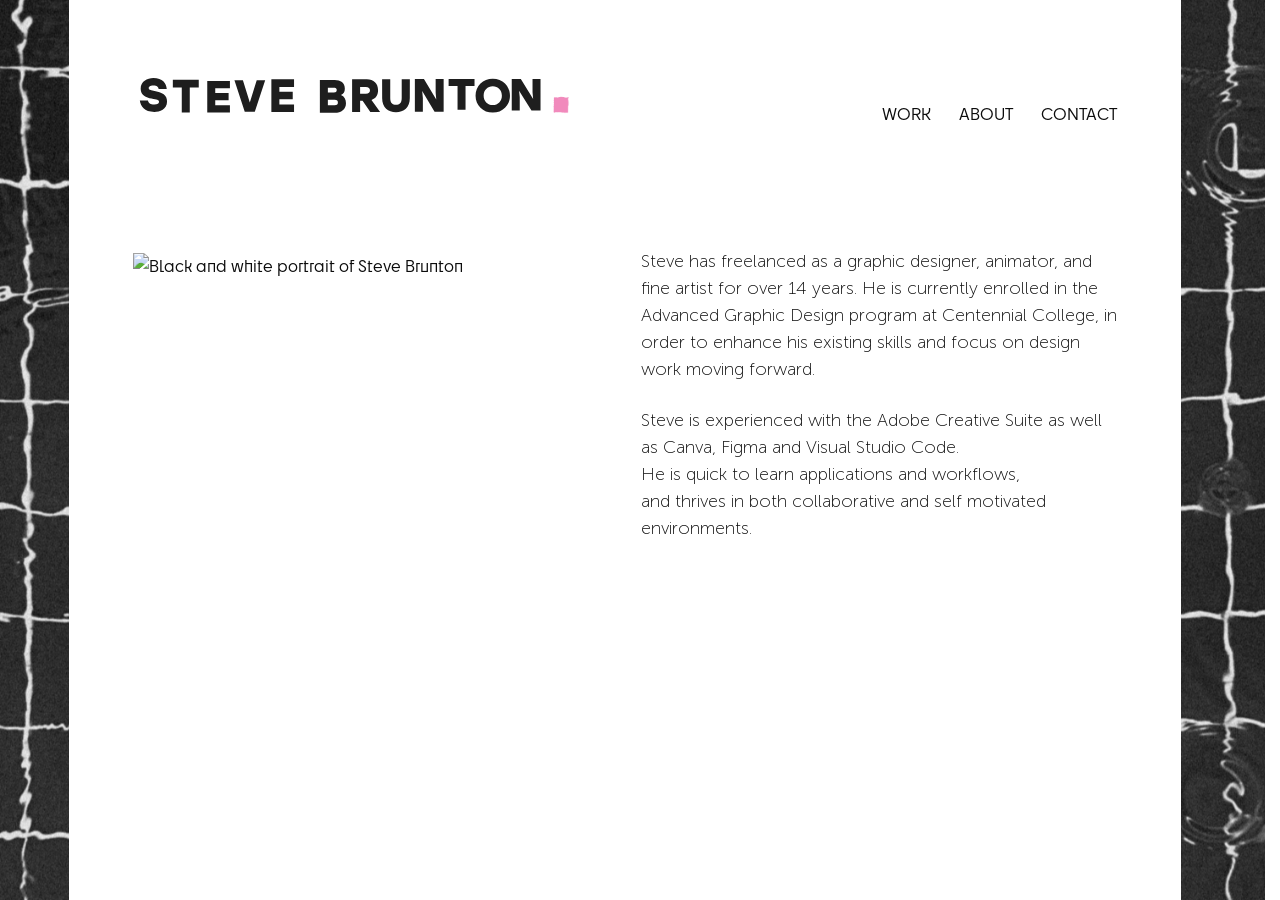
==== about.html @ caf9399c "Update about.html" ====
<!DOCTYPE html>
<html lang="en">
<head>
    <meta charset="UTF-8">
    <meta name="viewport" content="width=device-width, initial-scale=1.0">
    <title>About | Steve Brunton</title>
    <meta name="description" content="Learn about Steve Brunton, a Toronto-based graphic designer.">
    
    <meta property="og:title" content="About | Steve Brunton">
    <meta property="og:description" content="Learn about Steve Brunton, a Toronto-based graphic designer.">
    <meta property="og:image" content="https://www.stevebrunton.com/images/headshot.png">
    <meta property="og:url" content="https://www.stevebrunton.com/about.html">
    
    <link rel="icon" type="image/png" href="images/favicon.png">
    <link rel="preload" as="image" href="images/bg2.avif">
    <link rel="stylesheet" href="css/style.css">
</head>
<body>
    <div class="bg-layer"></div>

    <div class="site-wrapper">
        <header>
            <div class="logo-container">
                <a href="index.html">
                    <img src="images/logo1.svg" class="main-logo" alt="Steve Brunton Logo">
                </a>
            </div>
            <nav class="main-nav" aria-label="Main Navigation">
                <a href="index.html">Work</a>
                <a href="about.html" class="active">About</a>
                <a href="contact.html">Contact</a>
            </nav>
        </header>

        <main>
            <article class="about-section">
                <div class="about-image-container">
                    <img src="images/headshot.png" alt="Black and white portrait of Steve Brunton">
                </div>
                <div class="about-text">
                    <p>Steve has freelanced as a graphic designer, animator, and fine artist for over 14 years. He is currently enrolled in the Advanced Graphic Design program at Centennial College, in order to enhance his existing skills and focus on design work moving forward.</p>
                    <p>Steve is experienced with the Adobe Creative Suite as well<span class="desktop-br"><br></span> as Canva, Figma and Visual Studio Code. <span class="desktop-br"><br></span> He is quick to learn applications and workflows,<span class="desktop-br"><br></span> and thrives in both collaborative and self motivated environments.</p>
                </div>
            </article>
        </main>
    </div>
    <script src="https://code.jquery.com/jquery-3.7.1.min.js"></script>
    <script src="js/script.js"></script>
</body>
</html>
---- css/style.css ----
/* - 0. FONT FAMILY - */
@font-face { font-family: 'Cy'; src: url('../fonts/cy-thin.ttf') format('truetype'); font-weight: 100; }
@font-face { font-family: 'Cy'; src: url('../fonts/cy-regular.ttf') format('truetype'); font-weight: 400; }
@font-face { font-family: 'Cy'; src: url('../fonts/cy-bold.ttf') format('truetype'); font-weight: 700; }
@font-face { font-family: 'Cy'; src: url('../fonts/cy-black.ttf') format('truetype'); font-weight: 900; }
@font-face { font-family: 'MuseoSans'; src: url('../fonts/MuseoSans-100.ttf') format('truetype'); font-weight: 100; }

/* - 1. DESIGN SYSTEM / TOKENS - */
:root {
    --container-width: 1112px;
    --grid-gap: 24px;
    --thumb-width: 480px;
    --thumb-height: 300px;
    --Grey-950: #0c0c0c;
    --Grey-100: #f0f0f0;
    --Grey-50: #ffffff;
    --Primary-Pink-500: #DA588C;
    --Red-500: #ef4337df;
    --Red-800: #A6190E;
    --Red-1000: #9d3f37;
    --Red-1100: #b97a74;
    --Pink-925: #77243D;
    --Pink-950: #480F21;
    --Pink-900: #C83A6C;
    --Blue-400: #5ca5b0;
    --Primary-Red-900: #8C1C13;
    --Red-300: #FFA39C;
    --Yellow-400: #eac946e2;
    --BrownYellow: #847127; 
    --Pink-400: #E680AB;
    --Blue-500: #498791;
    --Green-100: #70b190e9; 
    --Green-200: #79a779; 
    --Cream-100: #F0EBD3;
    --black: var(--Grey-950);
    --white: var(--Grey-50);
    --light-grey: var(--Grey-100);
    --pink: var(--Primary-Pink-500);
    --red: var(--Red-500);
    --btn-main: var(--Red-800);
    --btn-hover: var(--Pink-925);
    --btn-active: var(--Pink-950);
    --space-xs: 4px; --space-s: 8px; --space-m: 16px; --space-l: 24px; --space-xl: 64px; --space-xxl: 128px;
    --font-main: 'Cy', sans-serif;
}

/* - 2. GLOBAL STYLES - */
html, body { 
    overflow-x: hidden; 
    width: 100%; 
    scrollbar-gutter: stable; 
}
body { font-family: var(--font-main); color: var(--black); line-height: 1.5; margin: 0; padding: 0; background-color: var(--white); -webkit-font-smoothing: antialiased;
font-variant-ligatures: no-contextual;
    font-feature-settings: "calt" 0; }
h3 { font-size: 32px; font-weight: 700; text-transform: uppercase; letter-spacing: 2px; margin: 0; }
p { font-size: 16px; font-weight: 400; margin-bottom: var(--space-l); }
a { font-size: 16px; text-transform: uppercase; text-decoration: none; color: var(--black); transition: color 0.2s; }

/* - 3. LAYOUT & HEADER - */
.bg-layer { 
    position: fixed; top: 0; left: 0; width: 100vw; height: 100vh;
    background-image: url('../images/bg2.avif');
    background-size: cover; background-position: center; background-repeat: no-repeat;
    z-index: -100;
}

.site-wrapper { position: relative; z-index: 10; width: var(--container-width); max-width: 100vw; margin: 0 auto; background-color: var(--white); padding: var(--space-xl); box-sizing: border-box; min-height: 100vh; display: flex; flex-direction: column; }

header { display: flex; justify-content: space-between; align-items: flex-end; margin-bottom: var(--space-xxl); }
main { flex-grow: 1; }

.logo-container { position: relative; display: inline-block; width: 100%; max-width: 448px; box-sizing: border-box; }
.main-logo { display: block; width: 100%; height: auto; max-width: 100%; }

.main-nav a { 
    margin-left: var(--space-l); 
    font-weight: 400; 
    color: var(--black); 
    transition: color 0.2s;
}

.main-nav a:hover { color: var(--pink) !important; }
.main-nav a:active { color: var(--red) !important; }
.main-nav a.active { font-weight: 400; }

/* - 4. GALLERY GRID - */
.gallery-grid { 
    display: grid; 
    grid-template-columns: repeat(2, var(--thumb-width)); 
    gap: var(--grid-gap); 
    justify-content: center; 
    visibility: hidden; 
}

.gallery-grid.loaded {
    visibility: visible; 
}

.gallery-item { position: relative; width: var(--thumb-width); height: var(--thumb-height); background-color: var(--light-grey); background-size: cover; background-position: center; cursor: pointer; }
.gallery-item::after { content: ""; position: absolute; top: 0; left: 0; width: 100%; height: 100%; opacity: 0; transition: opacity 0.2s; z-index: 1; }

.gallery-item:nth-child(1)::after { background-color: var(--Red-1000); }
.gallery-item:nth-child(2)::after { background-color: var(--Green-200); }
.gallery-item:nth-child(3)::after { background-color: var(--Red-1100); }
.gallery-item:nth-child(4)::after { background-color: var(--BrownYellow); }
.gallery-item:nth-child(5)::after { background-color: var(--Yellow-400); }
.gallery-item:nth-child(6)::after { background-color: var(--Blue-400); }
.gallery-item:nth-child(7)::after { background-color: var(--Green-100); }
.gallery-item:nth-child(8)::after { background-color: var(--Red-300); }

.gallery-item:hover::after,
.gallery-item.touch-active::after { opacity: 0.8; }

/* - 5. ABOUT PAGE - */
.about-section { max-width: 1000px; margin: 0 auto; display: flex; align-items: flex-start; gap: var(--space-xl); text-align: left; }
.about-image-container { flex: 0 0 444px; margin: 0; }
.about-image-container img { width: 100%; height: auto; }
.about-text { flex: 1; }
.about-text p { 
    font-family: 'MuseoSans', sans-serif; 
    font-weight: 100;
    font-size: 18px; 
}
.about-text p:first-child { margin-top: -5px; }

.desktop-br { display: inline; }

/* - 6. CONTACT PAGE - */
.contact-section { 
    max-width: 600px; 
    margin: 0 auto; 
    text-align: center;
    min-height: 480px; 
    display: flex;
    flex-direction: column;
    justify-content: center;
    align-items: center;
}

.contact-form { 
    width: 100%; 
    display: flex; 
    flex-direction: column; 
    gap: var(--space-l); 
    text-align: left; 
}

.form-group { display: flex; flex-direction: column; gap: var(--space-s); }
.form-group label { font-size: 14px; }
.contact-form input, .contact-form textarea { font-family: var(--font-main); font-size: 16px; padding: var(--space-m); border: 1px solid var(--black); background: transparent; outline: none; }

.submit-btn { 
    font-family: var(--font-main); 
    font-size: 18px; 
    font-weight: 700; 
    text-transform: uppercase; 
    padding: var(--space-m); 
    background-color: var(--btn-main); 
    color: var(--white); 
    border: none; 
    cursor: pointer; 
    transition: background-color 0.2s; 
}

.submit-btn:hover { background-color: var(--btn-hover); }
.submit-btn:active { background-color: var(--btn-active); }

#success-message h3 { margin: 0; color: var(--pink); }

/* - 7. LIGHTBOX - */
.lightbox-container { display: none; position: fixed; z-index: 1000; top: 0; left: 0; width: 100%; height: 100%; height: 100dvh; background-color: rgba(0,0,0,0.95); align-items: center; justify-content: center; }
.lightbox-content { display: flex; flex-direction: column; max-width: 90%; max-height: 90%; width: 100%; align-items: center; z-index: 1002; position: relative;}
.project-text { margin-bottom: var(--space-m); color: var(--white); text-align: center; }
#project-title { font-weight: 700; margin-bottom: var(--space-s); }

#page-counter { color: var(--pink); font-weight: 700; font-size: 14px; letter-spacing: 2px; margin-top: var(--space-m); visibility: hidden; }

#lightbox-img { max-width: 100%; max-height: 70vh; object-fit: contain; cursor: pointer; }

.close-btn { position: absolute; top: 32px; right: 48px; color: var(--white); font-size: 48px; cursor: pointer; z-index: 1003; transition: color 0.2s;}
.nav-btn { position: absolute; top: 50%; transform: translateY(-50%); color: var(--white); font-size: 64px; cursor: pointer; user-select: none; padding: 24px; z-index: 1003; transition: color 0.2s;}
.prev-btn { left: 16px; }
.next-btn { right: 16px; }

.nav-btn:hover, .close-btn:hover { color: var(--pink); }

/* - 8. RESPONSIVENESS (TABLETS) - */
@media (max-width: 1150px) {
    .site-wrapper { padding: 32px; }
    header { flex-direction: column; align-items: center; gap: 32px; text-align: center; }
    .main-nav { display: flex; justify-content: center; gap: var(--space-l); }
    .main-nav a { margin-left: 0; } 
    .gallery-grid { grid-template-columns: repeat(2, 1fr); gap: 16px; }
    .gallery-item { width: 100%; height: auto; aspect-ratio: 480 / 300; }
    
    .about-section { flex-direction: column; text-align: left; align-items: flex-start; }
    .about-text { width: 100%; }
    .about-image-container { flex: 0 0 auto; margin-bottom: var(--space-l); width: 100%; max-width: 444px; } 
    
    .desktop-br { display: none; }
}

/* - 9. RESPONSIVENESS (PHONES) - */
@media (max-width: 768px) {
    .site-wrapper { padding: 16px; } 
    header { gap: 24px; margin-bottom: 48px; }
    .gallery-grid { gap: 8px; } 
    .bg-layer { display: none !important; } 
    
    /* Pulled the text up exactly 8px beneath the photo */
    .about-image-container { margin-bottom: 8px !important; }

    /* The Ultimate Scroll Lock + Darkened Background */
    .lightbox-container {
        position: fixed; 
        top: 0; 
        left: 0; 
        width: 100vw; 
        height: 100dvh;
        overflow: hidden; 
        overscroll-behavior: none; 
        padding: 0;
        flex-direction: column; 
        justify-content: center; 
        align-items: center;
        background-color: rgba(0, 0, 0, 0.98) !important;
    }

    .close-btn { 
        position: absolute; 
        top: 16px; 
        right: 20px; 
        font-size: 32px; 
        line-height: 1; 
        z-index: 1010;
        padding: 8px; 
    }

    .lightbox-content { 
        display: flex;
        flex-direction: column;
        justify-content: center; 
        align-items: center;
        width: 100%; 
        max-height: calc(100dvh - 160px); 
        padding: 0 16px; 
        box-sizing: border-box;
    }

    .project-text { 
        flex-shrink: 0; 
        text-align: center; 
        margin-bottom: 16px; 
        width: 100%;
    }
    
    #project-title { font-size: 28px; margin-bottom: 4px; line-height: 1.1; }
    #project-desc { font-size: 14px; margin-bottom: 0; }

    #lightbox-img { 
        flex-grow: 0; 
        max-height: 50vh; 
        width: auto; 
        max-width: 100%; 
        object-fit: contain; 
    }

    #page-counter { 
        margin-top: 12px; 
        text-align: center; 
        flex-shrink: 0; 
    }

    .nav-btn { 
        position: absolute; 
        bottom: 30px; 
        top: auto; 
        transform: none; 
        font-size: 36px; 
        padding: 16px 24px; 
        z-index: 1010; 
        font-weight: normal; 
    }
    
    .prev-btn { left: 10vw; } 
    .next-btn { right: 10vw; } 
}
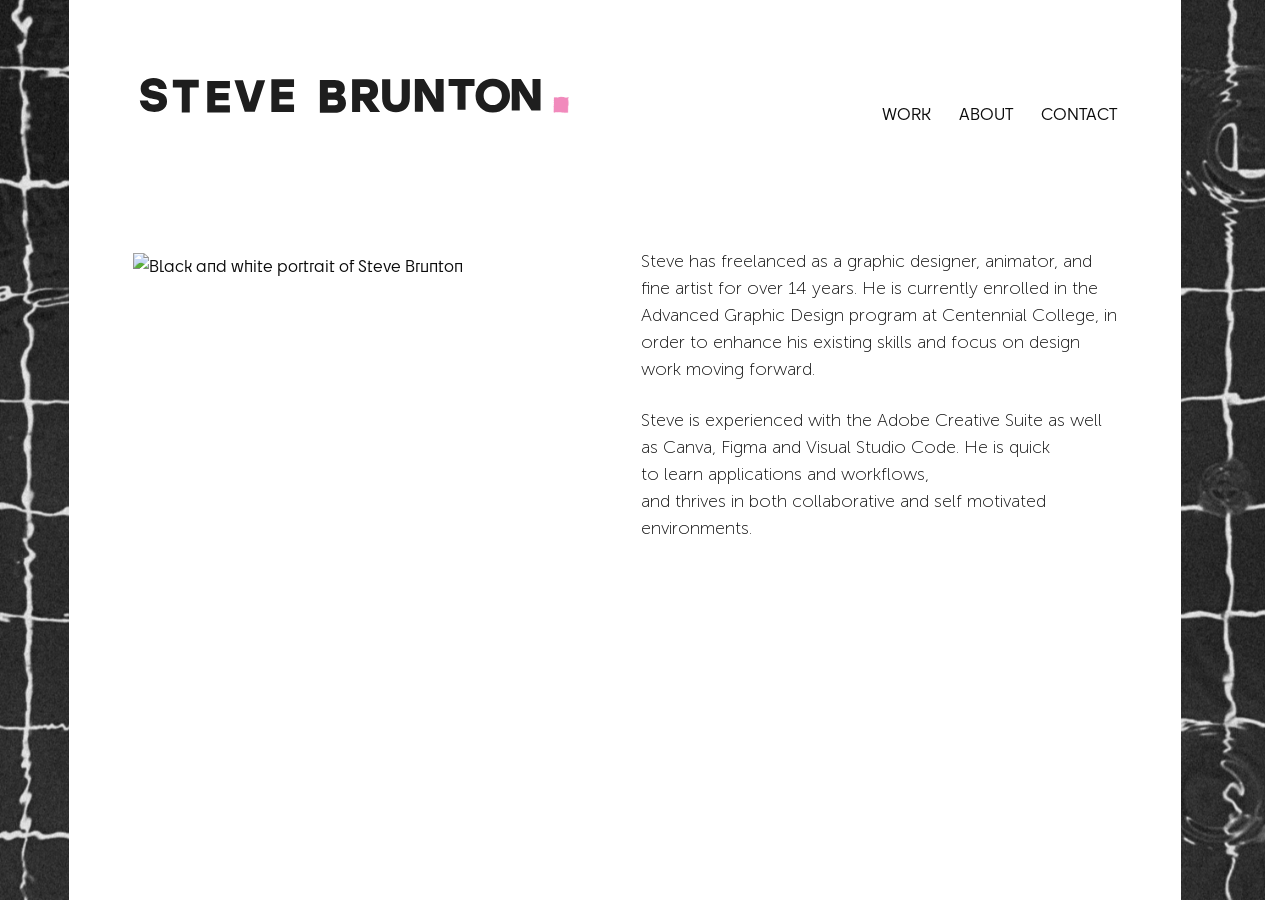
==== commit c01b4df5: "Update about.html" ====
--- a/about.html
+++ b/about.html
@@ -39,7 +39,7 @@
                 </div>
                 <div class="about-text">
                     <p>Steve has freelanced as a graphic designer, animator, and fine artist for over 14 years. He is currently enrolled in the Advanced Graphic Design program at Centennial College, in order to enhance his existing skills and focus on design work moving forward.</p>
-                    <p>Steve is experienced with the Adobe Creative Suite as well<span class="desktop-br"><br></span> as Canva, Figma and Visual Studio Code. <span class="desktop-br"><br></span> He is quick to learn applications and workflows,<span class="desktop-br"><br></span> and thrives in both collaborative and self motivated environments.</p>
+                    <p>Steve is experienced with the Adobe Creative Suite as well<span class="desktop-br"><br></span> as Canva, Figma and Visual Studio Code. He is quick<span class="desktop-br"><br></span> to learn applications and workflows,<span class="desktop-br"><br></span> and thrives in both collaborative and self motivated environments.</p>
                 </div>
             </article>
         </main>
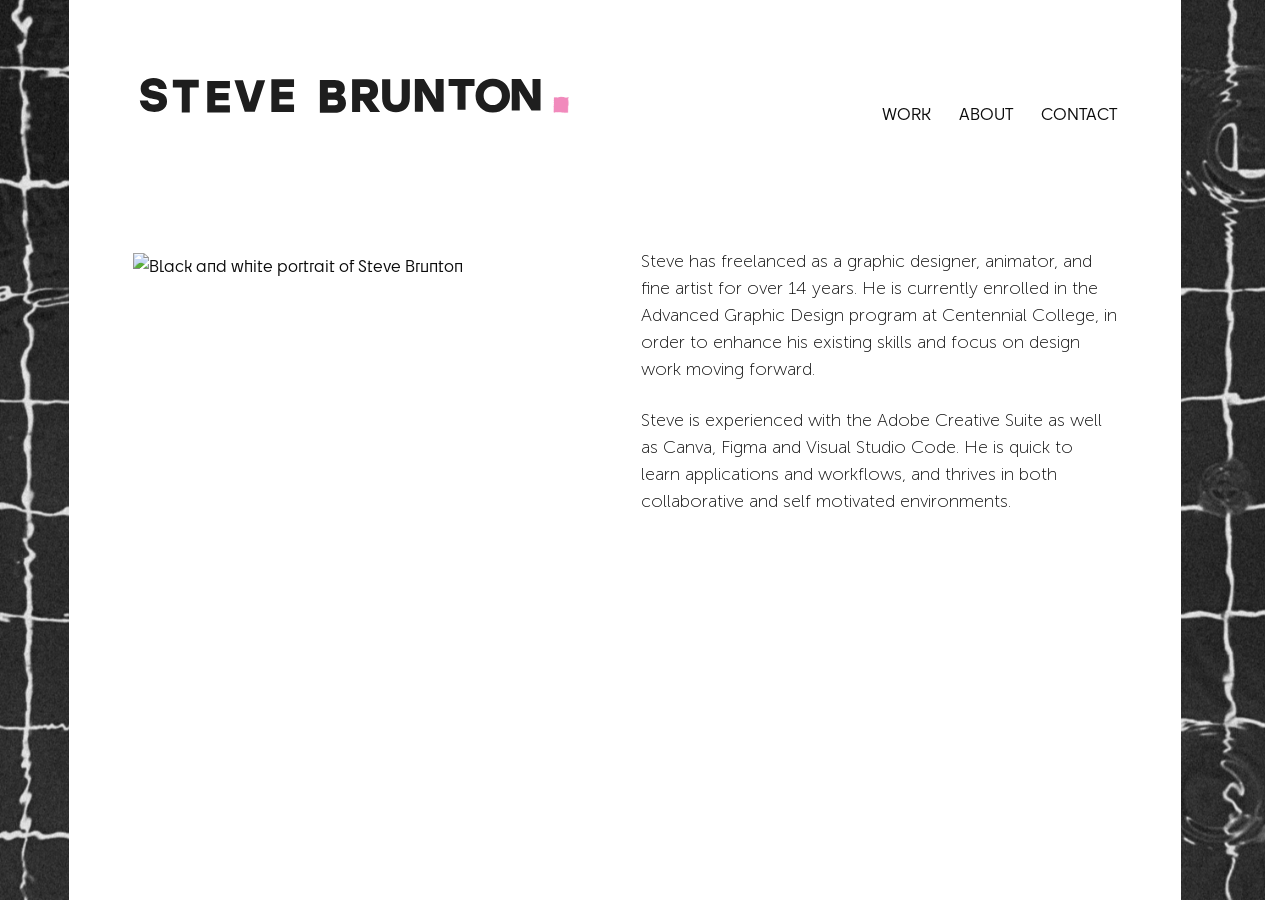
==== commit 7f91ff27: "Update about.html" ====
--- a/about.html
+++ b/about.html
@@ -39,7 +39,7 @@
                 </div>
                 <div class="about-text">
                     <p>Steve has freelanced as a graphic designer, animator, and fine artist for over 14 years. He is currently enrolled in the Advanced Graphic Design program at Centennial College, in order to enhance his existing skills and focus on design work moving forward.</p>
-                    <p>Steve is experienced with the Adobe Creative Suite as well<span class="desktop-br"><br></span> as Canva, Figma and Visual Studio Code. He is quick<span class="desktop-br"><br></span> to learn applications and workflows,<span class="desktop-br"><br></span> and thrives in both collaborative and self motivated environments.</p>
+                    <p>Steve is experienced with the Adobe Creative Suite as well<span class="desktop-br"><br></span> as Canva, Figma and Visual Studio Code. He is quick to<span class="desktop-br"><br></span> learn applications and workflows, and thrives in both<span class="desktop-br"><br></span> collaborative and self motivated environments.</p>
                 </div>
             </article>
         </main>
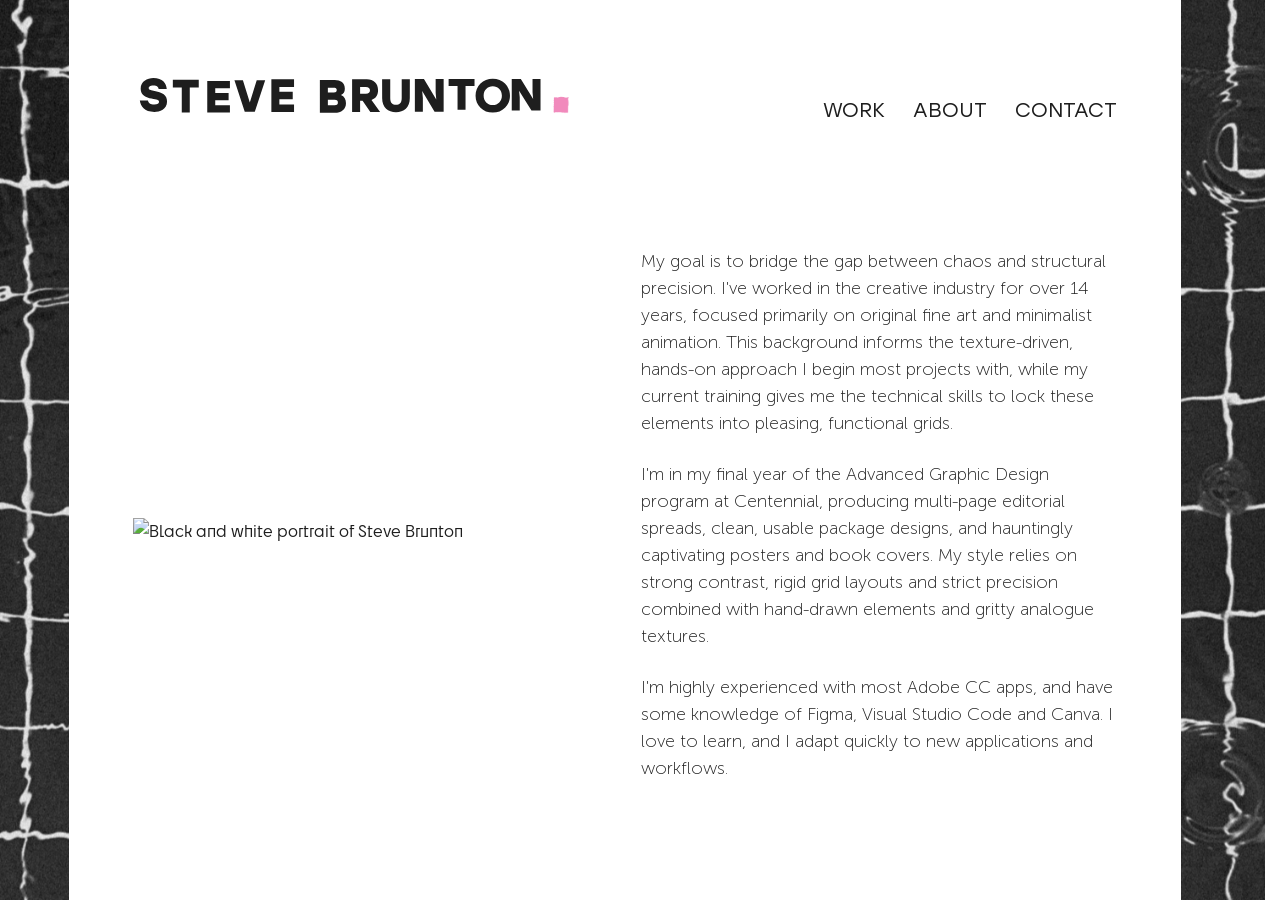
==== commit 1120a128: "5" ====
--- a/about.html
+++ b/about.html
@@ -38,8 +38,9 @@
                     <img src="images/headshot.png" alt="Black and white portrait of Steve Brunton">
                 </div>
                 <div class="about-text">
-                    <p>Steve has freelanced as a graphic designer, animator, and fine artist for over 14 years. He is currently enrolled in the Advanced Graphic Design program at Centennial College, in order to enhance his existing skills and focus on design work moving forward.</p>
-                    <p>Steve is experienced with the Adobe Creative Suite as well<span class="desktop-br"><br></span> as Canva, Figma and Visual Studio Code. He is quick to<span class="desktop-br"><br></span> learn applications and workflows, and thrives in both<span class="desktop-br"><br></span> collaborative and self motivated environments.</p>
+                    <p>My goal is to bridge the gap between chaos and structural precision. I've worked in the creative industry for over 14 years, focused primarily on original fine art and minimalist animation. This background informs the texture-driven, hands-on approach I begin most projects with, while my current training gives me the technical skills to lock these elements into pleasing, functional grids.</p>
+                    <p>I'm in my final year of the Advanced Graphic Design program at Centennial, producing multi-page editorial spreads, clean, usable package designs, and hauntingly captivating posters and book covers. My style relies on strong contrast, rigid grid layouts and strict precision combined with hand-drawn elements and gritty analogue textures.</p>
+                    <p>I'm highly experienced with most Adobe CC apps, and have some knowledge of Figma, Visual Studio Code and Canva. I love to learn, and I adapt quickly to new applications and workflows.</p>
                 </div>
             </article>
         </main>
--- a/css/style.css
+++ b/css/style.css
@@ -4,6 +4,7 @@
 @font-face { font-family: 'Cy'; src: url('../fonts/cy-bold.ttf') format('truetype'); font-weight: 700; }
 @font-face { font-family: 'Cy'; src: url('../fonts/cy-black.ttf') format('truetype'); font-weight: 900; }
 @font-face { font-family: 'MuseoSans'; src: url('../fonts/MuseoSans-100.ttf') format('truetype'); font-weight: 100; }
+@font-face { font-family: 'Stolzl'; src: url('../fonts/Stolzl-Book.ttf') format('truetype'); font-weight: 400; }
 
 /* - 1. DESIGN SYSTEM / TOKENS - */
 :root {
@@ -11,7 +12,10 @@
     --grid-gap: 24px;
     --thumb-width: 480px;
     --thumb-height: 300px;
-    --Grey-950: #0c0c0c;
+    
+    /* Updated core dark text to match logo */
+    --Grey-950: #1e1e1e; 
+    
     --Grey-100: #f0f0f0;
     --Grey-50: #ffffff;
     --Primary-Pink-500: #DA588C;
@@ -32,13 +36,20 @@
     --Green-100: #70b190e9; 
     --Green-200: #79a779; 
     --Cream-100: #F0EBD3;
+    
+    /* New custom hover color */
+    --hover-pink: #f580b4;
+
     --black: var(--Grey-950);
     --white: var(--Grey-50);
     --light-grey: var(--Grey-100);
     --pink: var(--Primary-Pink-500);
     --red: var(--Red-500);
     --btn-main: var(--Red-800);
-    --btn-hover: var(--Pink-925);
+    
+    /* Apply new hover color to buttons */
+    --btn-hover: var(--hover-pink); 
+    
     --btn-active: var(--Pink-950);
     --space-xs: 4px; --space-s: 8px; --space-m: 16px; --space-l: 24px; --space-xl: 64px; --space-xxl: 128px;
     --font-main: 'Cy', sans-serif;
@@ -74,13 +85,16 @@
 .main-logo { display: block; width: 100%; height: auto; max-width: 100%; }
 
 .main-nav a { 
+    font-family: 'Stolzl', sans-serif;
+    font-size: 20px; /* Bumped up the size */
     margin-left: var(--space-l); 
     font-weight: 400; 
     color: var(--black); 
     transition: color 0.2s;
 }
 
-.main-nav a:hover { color: var(--pink) !important; }
+/* Updated hover color for nav */
+.main-nav a:hover { color: var(--hover-pink) !important; }
 .main-nav a:active { color: var(--red) !important; }
 .main-nav a.active { font-weight: 400; }
 
@@ -98,22 +112,29 @@
 }
 
 .gallery-item { position: relative; width: var(--thumb-width); height: var(--thumb-height); background-color: var(--light-grey); background-size: cover; background-position: center; cursor: pointer; }
-.gallery-item::after { content: ""; position: absolute; top: 0; left: 0; width: 100%; height: 100%; opacity: 0; transition: opacity 0.2s; z-index: 1; }
-
-.gallery-item:nth-child(1)::after { background-color: var(--Red-1000); }
-.gallery-item:nth-child(2)::after { background-color: var(--Green-200); }
-.gallery-item:nth-child(3)::after { background-color: var(--Red-1100); }
-.gallery-item:nth-child(4)::after { background-color: var(--BrownYellow); }
-.gallery-item:nth-child(5)::after { background-color: var(--Yellow-400); }
-.gallery-item:nth-child(6)::after { background-color: var(--Blue-400); }
-.gallery-item:nth-child(7)::after { background-color: var(--Green-100); }
-.gallery-item:nth-child(8)::after { background-color: var(--Red-300); }
+
+/* Unified 50% white overlay for all gallery items */
+.gallery-item::after { 
+    content: ""; 
+    position: absolute; 
+    top: 0; 
+    left: 0; 
+    width: 100%; 
+    height: 100%; 
+    background-color: var(--white);
+    opacity: 0; 
+    transition: opacity 0.2s; 
+    z-index: 1; 
+}
 
 .gallery-item:hover::after,
-.gallery-item.touch-active::after { opacity: 0.8; }
+.gallery-item.touch-active::after { 
+    opacity: 0.5; 
+}
 
 /* - 5. ABOUT PAGE - */
-.about-section { max-width: 1000px; margin: 0 auto; display: flex; align-items: flex-start; gap: var(--space-xl); text-align: left; }
+/* Changed align-items to center for vertical centering of photo and text */
+.about-section { max-width: 1000px; margin: 0 auto; display: flex; align-items: center; gap: var(--space-xl); text-align: left; }
 .about-image-container { flex: 0 0 444px; margin: 0; }
 .about-image-container img { width: 100%; height: auto; }
 .about-text { flex: 1; }
@@ -183,6 +204,7 @@
 .prev-btn { left: 16px; }
 .next-btn { right: 16px; }
 
+/* The lightbox hover remains var(--pink) as requested */
 .nav-btn:hover, .close-btn:hover { color: var(--pink); }
 
 /* - 8. RESPONSIVENESS (TABLETS) - */
@@ -194,7 +216,7 @@
     .gallery-grid { grid-template-columns: repeat(2, 1fr); gap: 16px; }
     .gallery-item { width: 100%; height: auto; aspect-ratio: 480 / 300; }
     
-    .about-section { flex-direction: column; text-align: left; align-items: flex-start; }
+    .about-section { flex-direction: column; text-align: left; align-items: flex-start; } /* Restored to flex-start for mobile so image sits on top naturally */
     .about-text { width: 100%; }
     .about-image-container { flex: 0 0 auto; margin-bottom: var(--space-l); width: 100%; max-width: 444px; } 
     
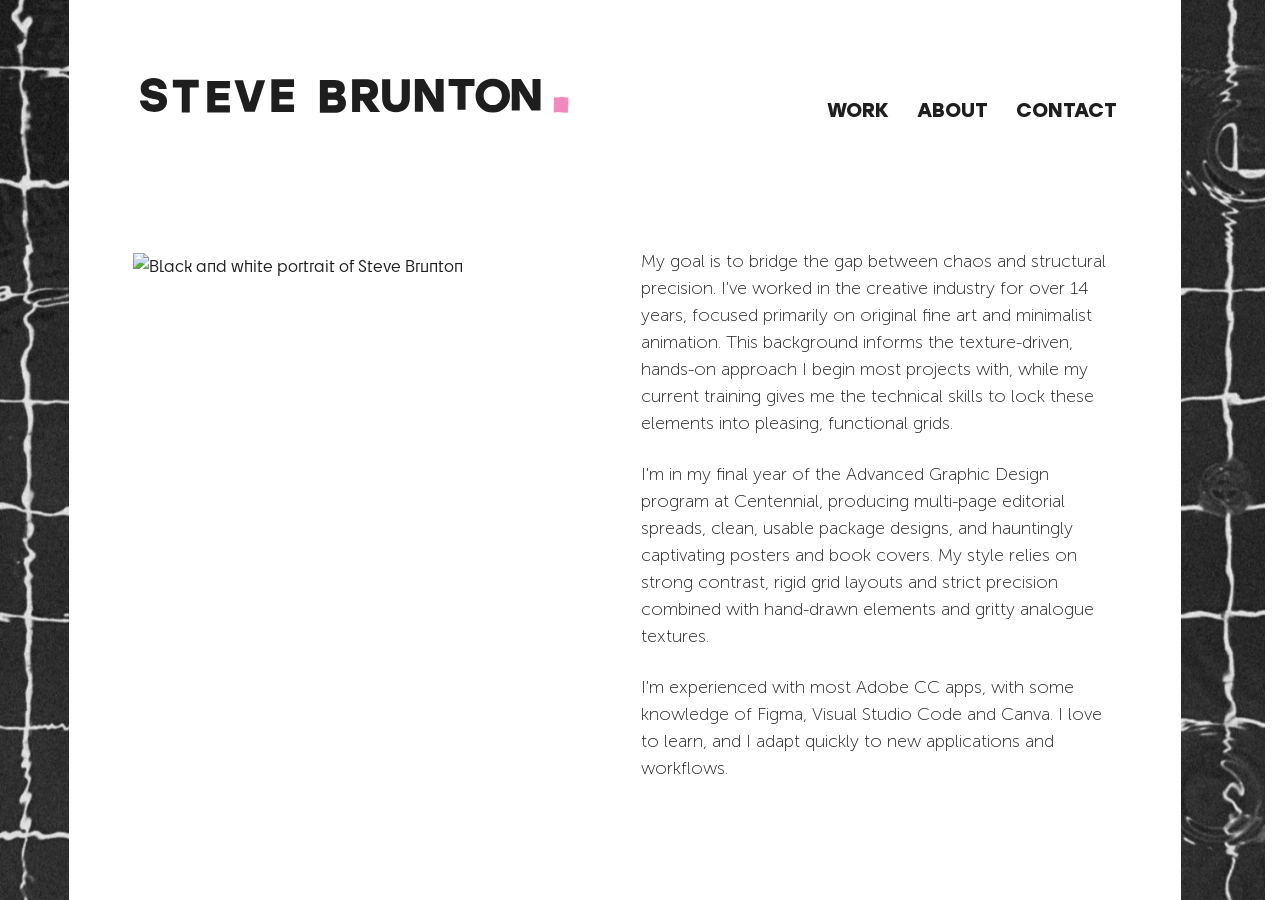
==== commit d0dfe5be: "5" ====
--- a/about.html
+++ b/about.html
@@ -40,7 +40,7 @@
                 <div class="about-text">
                     <p>My goal is to bridge the gap between chaos and structural precision. I've worked in the creative industry for over 14 years, focused primarily on original fine art and minimalist animation. This background informs the texture-driven, hands-on approach I begin most projects with, while my current training gives me the technical skills to lock these elements into pleasing, functional grids.</p>
                     <p>I'm in my final year of the Advanced Graphic Design program at Centennial, producing multi-page editorial spreads, clean, usable package designs, and hauntingly captivating posters and book covers. My style relies on strong contrast, rigid grid layouts and strict precision combined with hand-drawn elements and gritty analogue textures.</p>
-                    <p>I'm highly experienced with most Adobe CC apps, and have some knowledge of Figma, Visual Studio Code and Canva. I love to learn, and I adapt quickly to new applications and workflows.</p>
+                    <p>I'm experienced with most Adobe CC apps, with some knowledge of Figma, Visual Studio Code and Canva. I love to learn, and I adapt quickly to new applications and workflows.</p>
                 </div>
             </article>
         </main>
--- a/css/style.css
+++ b/css/style.css
@@ -4,7 +4,7 @@
 @font-face { font-family: 'Cy'; src: url('../fonts/cy-bold.ttf') format('truetype'); font-weight: 700; }
 @font-face { font-family: 'Cy'; src: url('../fonts/cy-black.ttf') format('truetype'); font-weight: 900; }
 @font-face { font-family: 'MuseoSans'; src: url('../fonts/MuseoSans-100.ttf') format('truetype'); font-weight: 100; }
-@font-face { font-family: 'Stolzl'; src: url('../fonts/Stolzl-Book.ttf') format('truetype'); font-weight: 400; }
+@font-face { font-family: 'Stolzl'; src: url('../fonts/Stolzl-Bold.ttf') format('truetype'); font-weight: 400; }
 
 /* - 1. DESIGN SYSTEM / TOKENS - */
 :root {
@@ -133,8 +133,8 @@
 }
 
 /* - 5. ABOUT PAGE - */
-/* Changed align-items to center for vertical centering of photo and text */
-.about-section { max-width: 1000px; margin: 0 auto; display: flex; align-items: center; gap: var(--space-xl); text-align: left; }
+/* Changed align-items back to flex-start so text and image sit flush at the top */
+.about-section { max-width: 1000px; margin: 0 auto; display: flex; align-items: flex-start; gap: var(--space-xl); text-align: left; }
 .about-image-container { flex: 0 0 444px; margin: 0; }
 .about-image-container img { width: 100%; height: auto; }
 .about-text { flex: 1; }
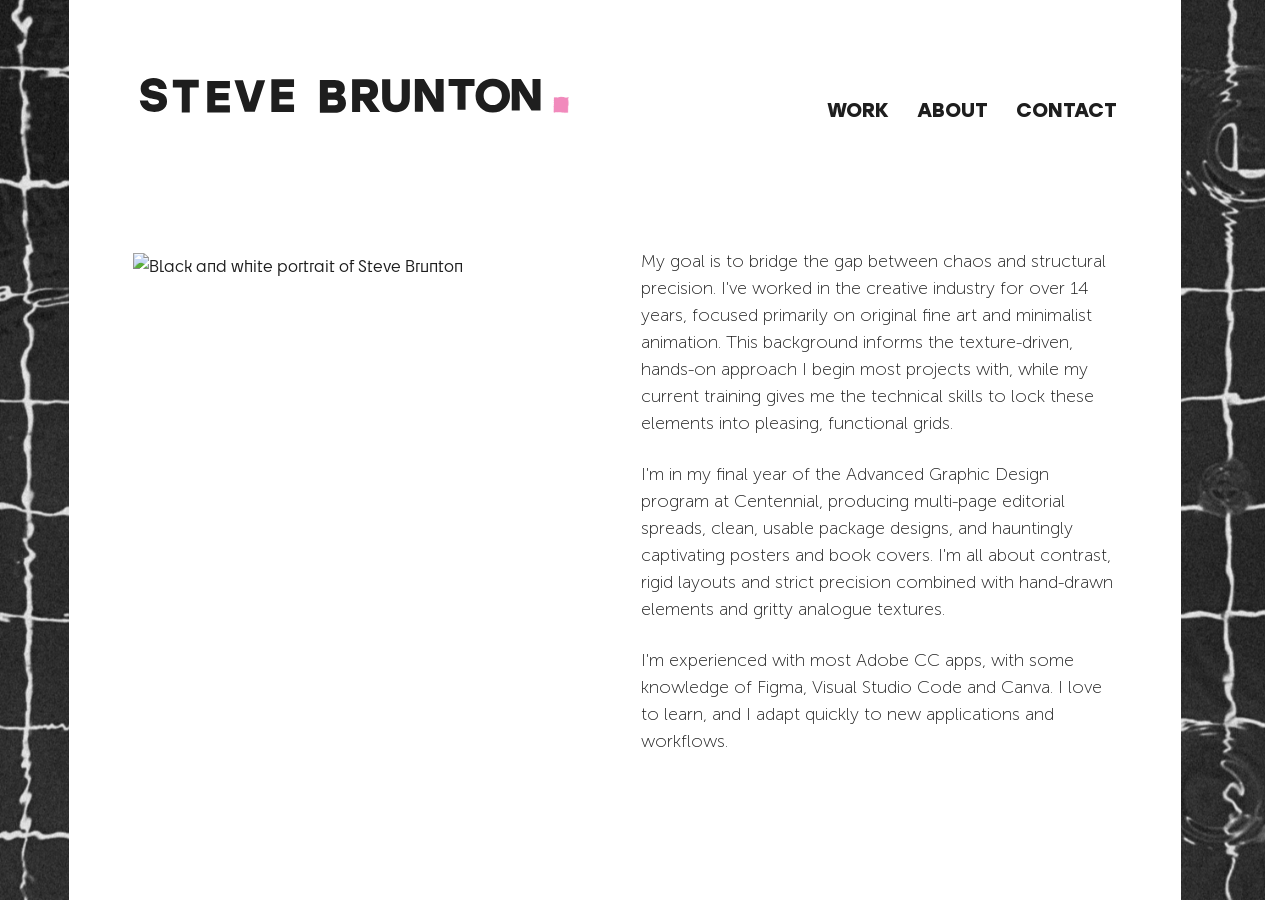
==== commit a31e1dd9: "Update about.html" ====
--- a/about.html
+++ b/about.html
@@ -39,7 +39,7 @@
                 </div>
                 <div class="about-text">
                     <p>My goal is to bridge the gap between chaos and structural precision. I've worked in the creative industry for over 14 years, focused primarily on original fine art and minimalist animation. This background informs the texture-driven, hands-on approach I begin most projects with, while my current training gives me the technical skills to lock these elements into pleasing, functional grids.</p>
-                    <p>I'm in my final year of the Advanced Graphic Design program at Centennial, producing multi-page editorial spreads, clean, usable package designs, and hauntingly captivating posters and book covers. My style relies on strong contrast, rigid grid layouts and strict precision combined with hand-drawn elements and gritty analogue textures.</p>
+                    <p>I'm in my final year of the Advanced Graphic Design program at Centennial, producing multi-page editorial spreads, clean, usable package designs, and hauntingly captivating posters and book covers. I'm all about contrast, rigid layouts and strict precision combined with hand-drawn elements and gritty analogue textures.</p>
                     <p>I'm experienced with most Adobe CC apps, with some knowledge of Figma, Visual Studio Code and Canva. I love to learn, and I adapt quickly to new applications and workflows.</p>
                 </div>
             </article>
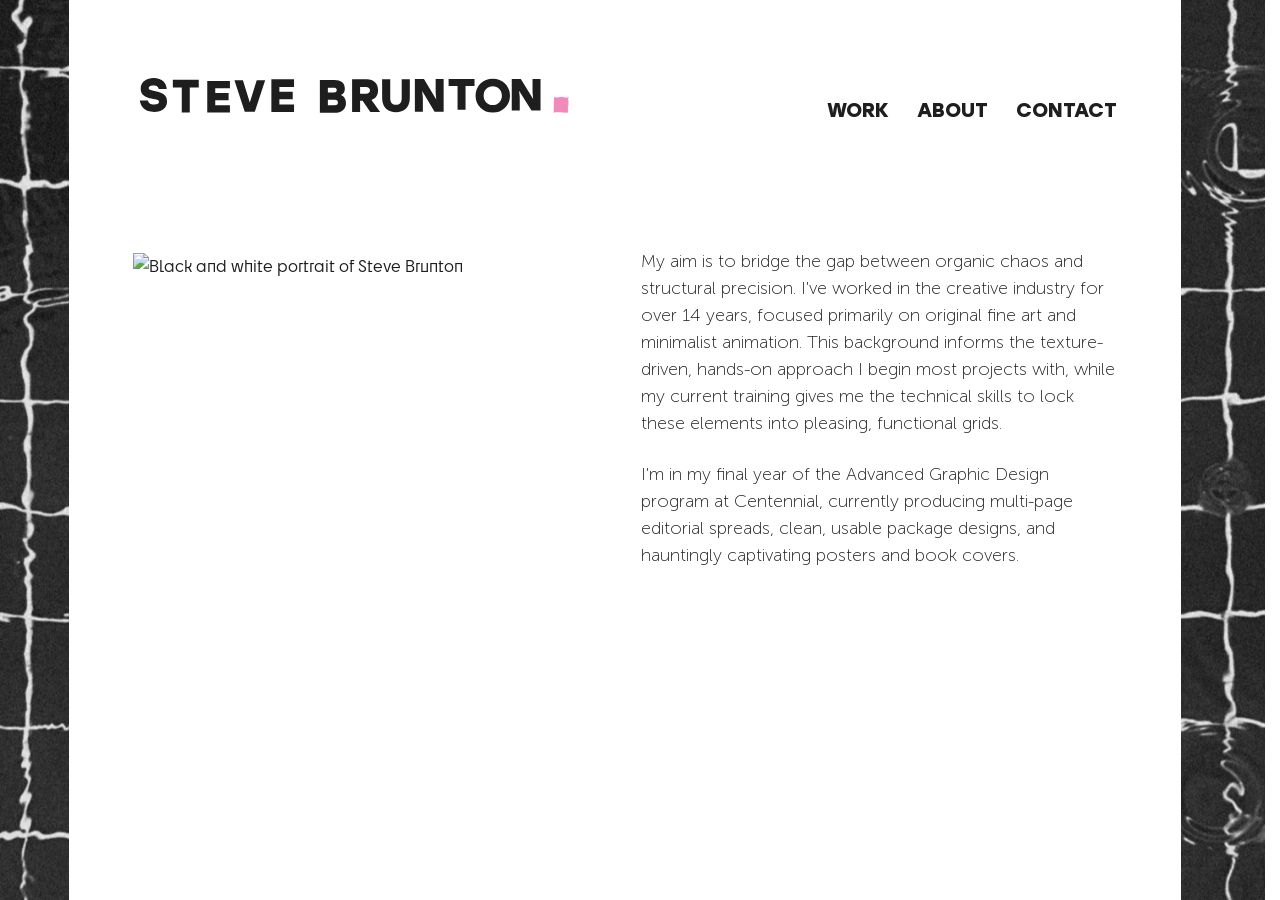
==== commit 44de05d5: "Update about.html" ====
--- a/about.html
+++ b/about.html
@@ -38,9 +38,8 @@
                     <img src="images/headshot.png" alt="Black and white portrait of Steve Brunton">
                 </div>
                 <div class="about-text">
-                    <p>My goal is to bridge the gap between chaos and structural precision. I've worked in the creative industry for over 14 years, focused primarily on original fine art and minimalist animation. This background informs the texture-driven, hands-on approach I begin most projects with, while my current training gives me the technical skills to lock these elements into pleasing, functional grids.</p>
-                    <p>I'm in my final year of the Advanced Graphic Design program at Centennial, producing multi-page editorial spreads, clean, usable package designs, and hauntingly captivating posters and book covers. I'm all about contrast, rigid layouts and strict precision combined with hand-drawn elements and gritty analogue textures.</p>
-                    <p>I'm experienced with most Adobe CC apps, with some knowledge of Figma, Visual Studio Code and Canva. I love to learn, and I adapt quickly to new applications and workflows.</p>
+                    <p>My aim is to bridge the gap between organic chaos and structural precision. I've worked in the creative industry for over 14 years, focused primarily on original fine art and minimalist animation. This background informs the texture-driven, hands-on approach I begin most projects with, while my current training gives me the technical skills to lock these elements into pleasing, functional grids.</p>
+                    <p>I'm in my final year of the Advanced Graphic Design program at Centennial, currently producing multi-page editorial spreads, clean, usable package designs, and hauntingly captivating posters and book covers.</p>
                 </div>
             </article>
         </main>
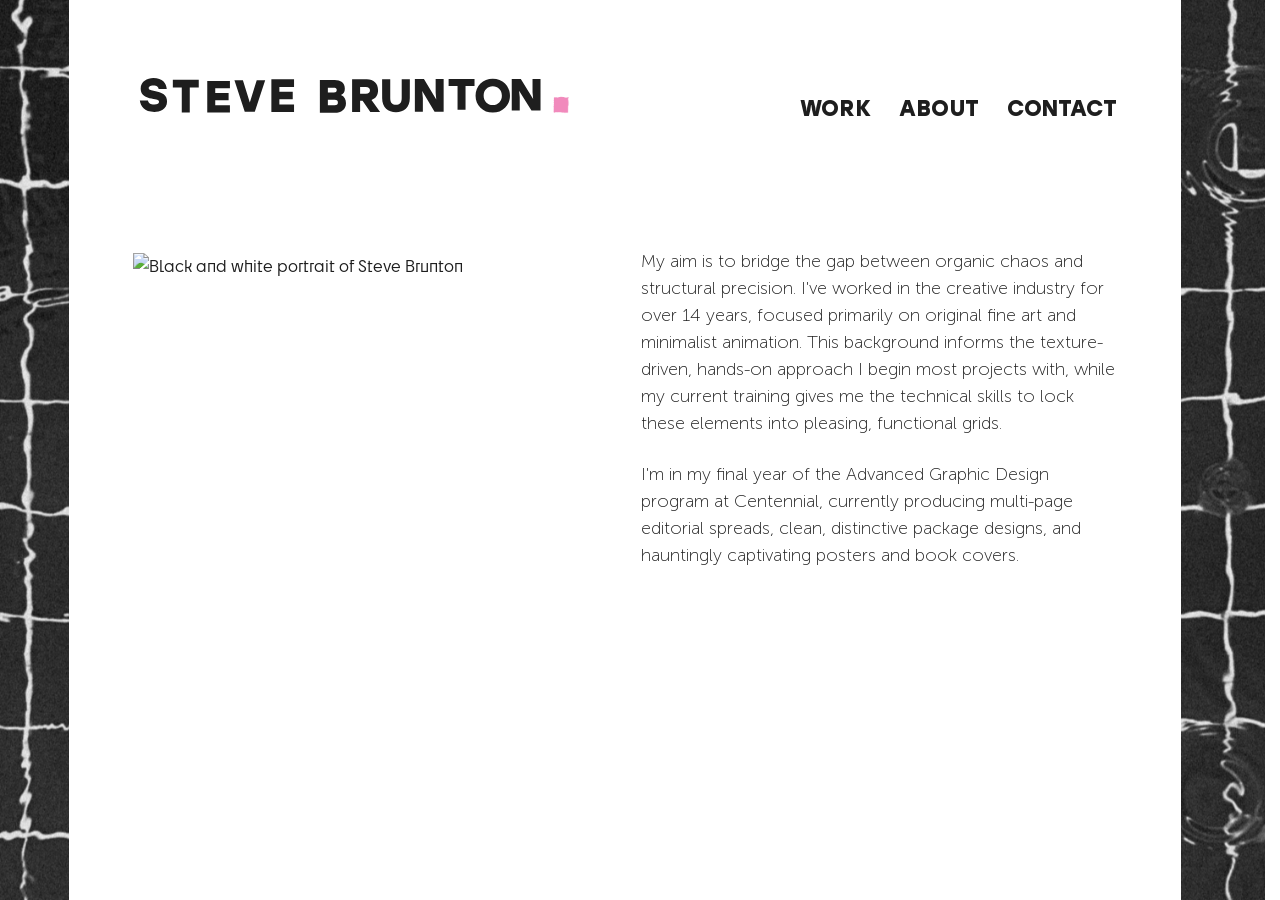
==== commit ae6bf88f: "6" ====
--- a/about.html
+++ b/about.html
@@ -39,7 +39,7 @@
                 </div>
                 <div class="about-text">
                     <p>My aim is to bridge the gap between organic chaos and structural precision. I've worked in the creative industry for over 14 years, focused primarily on original fine art and minimalist animation. This background informs the texture-driven, hands-on approach I begin most projects with, while my current training gives me the technical skills to lock these elements into pleasing, functional grids.</p>
-                    <p>I'm in my final year of the Advanced Graphic Design program at Centennial, currently producing multi-page editorial spreads, clean, usable package designs, and hauntingly captivating posters and book covers.</p>
+                    <p>I'm in my final year of the Advanced Graphic Design program at Centennial, currently producing multi-page editorial spreads, clean, distinctive package designs, and hauntingly captivating posters and book covers.</p>
                 </div>
             </article>
         </main>
--- a/css/style.css
+++ b/css/style.css
@@ -4,7 +4,9 @@
 @font-face { font-family: 'Cy'; src: url('../fonts/cy-bold.ttf') format('truetype'); font-weight: 700; }
 @font-face { font-family: 'Cy'; src: url('../fonts/cy-black.ttf') format('truetype'); font-weight: 900; }
 @font-face { font-family: 'MuseoSans'; src: url('../fonts/MuseoSans-100.ttf') format('truetype'); font-weight: 100; }
+@font-face { font-family: 'MuseoSans300'; src: url('../fonts/MuseoSans-300Regular.ttf') format('truetype'); font-weight: 300; }
 @font-face { font-family: 'Stolzl'; src: url('../fonts/Stolzl-Bold.ttf') format('truetype'); font-weight: 400; }
+@font-face { font-family: 'StolzlBook'; src: url('../fonts/Stolzl-Book.ttf') format('truetype'); font-weight: 400; }
 
 /* - 1. DESIGN SYSTEM / TOKENS - */
 :root {
@@ -13,9 +15,7 @@
     --thumb-width: 480px;
     --thumb-height: 300px;
     
-    /* Updated core dark text to match logo */
     --Grey-950: #1e1e1e; 
-    
     --Grey-100: #f0f0f0;
     --Grey-50: #ffffff;
     --Primary-Pink-500: #DA588C;
@@ -37,7 +37,6 @@
     --Green-200: #79a779; 
     --Cream-100: #F0EBD3;
     
-    /* New custom hover color */
     --hover-pink: #f580b4;
 
     --black: var(--Grey-950);
@@ -46,11 +45,9 @@
     --pink: var(--Primary-Pink-500);
     --red: var(--Red-500);
     --btn-main: var(--Red-800);
-    
-    /* Apply new hover color to buttons */
     --btn-hover: var(--hover-pink); 
-    
     --btn-active: var(--Pink-950);
+    
     --space-xs: 4px; --space-s: 8px; --space-m: 16px; --space-l: 24px; --space-xl: 64px; --space-xxl: 128px;
     --font-main: 'Cy', sans-serif;
 }
@@ -61,9 +58,7 @@
     width: 100%; 
     scrollbar-gutter: stable; 
 }
-body { font-family: var(--font-main); color: var(--black); line-height: 1.5; margin: 0; padding: 0; background-color: var(--white); -webkit-font-smoothing: antialiased;
-font-variant-ligatures: no-contextual;
-    font-feature-settings: "calt" 0; }
+body { font-family: var(--font-main); color: var(--black); line-height: 1.5; margin: 0; padding: 0; background-color: var(--white); -webkit-font-smoothing: antialiased; font-variant-ligatures: no-contextual; font-feature-settings: "calt" 0; }
 h3 { font-size: 32px; font-weight: 700; text-transform: uppercase; letter-spacing: 2px; margin: 0; }
 p { font-size: 16px; font-weight: 400; margin-bottom: var(--space-l); }
 a { font-size: 16px; text-transform: uppercase; text-decoration: none; color: var(--black); transition: color 0.2s; }
@@ -86,14 +81,13 @@
 
 .main-nav a { 
     font-family: 'Stolzl', sans-serif;
-    font-size: 20px; /* Bumped up the size */
+    font-size: 22px;
     margin-left: var(--space-l); 
     font-weight: 400; 
     color: var(--black); 
     transition: color 0.2s;
 }
 
-/* Updated hover color for nav */
 .main-nav a:hover { color: var(--hover-pink) !important; }
 .main-nav a:active { color: var(--red) !important; }
 .main-nav a.active { font-weight: 400; }
@@ -104,16 +98,11 @@
     grid-template-columns: repeat(2, var(--thumb-width)); 
     gap: var(--grid-gap); 
     justify-content: center; 
-    visibility: hidden; 
-}
-
-.gallery-grid.loaded {
-    visibility: visible; 
 }
 
 .gallery-item { position: relative; width: var(--thumb-width); height: var(--thumb-height); background-color: var(--light-grey); background-size: cover; background-position: center; cursor: pointer; }
 
-/* Unified 50% white overlay for all gallery items */
+/* Unified 80% BLACK overlay for all gallery items */
 .gallery-item::after { 
     content: ""; 
     position: absolute; 
@@ -121,7 +110,7 @@
     left: 0; 
     width: 100%; 
     height: 100%; 
-    background-color: var(--white);
+    background-color: var(--black);
     opacity: 0; 
     transition: opacity 0.2s; 
     z-index: 1; 
@@ -129,11 +118,39 @@
 
 .gallery-item:hover::after,
 .gallery-item.touch-active::after { 
-    opacity: 0.5; 
+    opacity: 0.8; 
+}
+
+/* Hover Text - Strictly Top-Left Justified with line breaks enabled */
+.gallery-item::before {
+    content: attr(data-title);
+    position: absolute;
+    top: 16px;
+    left: 16px;
+    right: 16px;
+    margin: 0;
+    padding: 0;
+    transform: none;
+    color: var(--hover-pink);
+    font-family: 'StolzlBook', sans-serif;
+    font-size: 32px; 
+    text-transform: uppercase;
+    text-align: left;
+    line-height: 1.1;
+    white-space: pre-wrap;
+    z-index: 2; 
+    opacity: 0;
+    transition: opacity 0.2s;
+    pointer-events: none; 
+    display: block;
+}
+
+.gallery-item:hover::before,
+.gallery-item.touch-active::before {
+    opacity: 1;
 }
 
 /* - 5. ABOUT PAGE - */
-/* Changed align-items back to flex-start so text and image sit flush at the top */
 .about-section { max-width: 1000px; margin: 0 auto; display: flex; align-items: flex-start; gap: var(--space-xl); text-align: left; }
 .about-image-container { flex: 0 0 444px; margin: 0; }
 .about-image-container img { width: 100%; height: auto; }
@@ -191,11 +208,35 @@
 
 /* - 7. LIGHTBOX - */
 .lightbox-container { display: none; position: fixed; z-index: 1000; top: 0; left: 0; width: 100%; height: 100%; height: 100dvh; background-color: rgba(0,0,0,0.95); align-items: center; justify-content: center; }
-.lightbox-content { display: flex; flex-direction: column; max-width: 90%; max-height: 90%; width: 100%; align-items: center; z-index: 1002; position: relative;}
-.project-text { margin-bottom: var(--space-m); color: var(--white); text-align: center; }
-#project-title { font-weight: 700; margin-bottom: var(--space-s); }
-
-#page-counter { color: var(--pink); font-weight: 700; font-size: 14px; letter-spacing: 2px; margin-top: var(--space-m); visibility: hidden; }
+
+/* Fit the content width exactly to the image's intrinsic width */
+.lightbox-content { 
+    display: flex; 
+    flex-direction: column; 
+    max-width: 90%; 
+    max-height: 90%; 
+    width: fit-content; 
+    margin: 0 auto;
+    align-items: center; 
+    z-index: 1002; 
+    position: relative;
+}
+
+/* Force the text wrapper to respect the image's width */
+.project-text { 
+    margin-bottom: var(--space-m); 
+    color: var(--white); 
+    text-align: center; 
+    width: 0; 
+    min-width: 100%; 
+    box-sizing: border-box;
+}
+
+/* MuseoSans300 for lightbox text */
+#project-title { font-weight: 700; margin-bottom: var(--space-s); font-family: 'MuseoSans300', sans-serif; }
+#project-desc { font-family: 'MuseoSans300', sans-serif; line-height: 1.4; }
+
+#page-counter { color: var(--pink); font-family: 'MuseoSans300', sans-serif; font-weight: 700; font-size: 14px; letter-spacing: 2px; margin-top: var(--space-m); visibility: hidden; }
 
 #lightbox-img { max-width: 100%; max-height: 70vh; object-fit: contain; cursor: pointer; }
 
@@ -204,7 +245,6 @@
 .prev-btn { left: 16px; }
 .next-btn { right: 16px; }
 
-/* The lightbox hover remains var(--pink) as requested */
 .nav-btn:hover, .close-btn:hover { color: var(--pink); }
 
 /* - 8. RESPONSIVENESS (TABLETS) - */
@@ -216,7 +256,7 @@
     .gallery-grid { grid-template-columns: repeat(2, 1fr); gap: 16px; }
     .gallery-item { width: 100%; height: auto; aspect-ratio: 480 / 300; }
     
-    .about-section { flex-direction: column; text-align: left; align-items: flex-start; } /* Restored to flex-start for mobile so image sits on top naturally */
+    .about-section { flex-direction: column; text-align: left; align-items: flex-start; } 
     .about-text { width: 100%; }
     .about-image-container { flex: 0 0 auto; margin-bottom: var(--space-l); width: 100%; max-width: 444px; } 
     
@@ -230,10 +270,8 @@
     .gallery-grid { gap: 8px; } 
     .bg-layer { display: none !important; } 
     
-    /* Pulled the text up exactly 8px beneath the photo */
     .about-image-container { margin-bottom: 8px !important; }
 
-    /* The Ultimate Scroll Lock + Darkened Background */
     .lightbox-container {
         position: fixed; 
         top: 0; 
